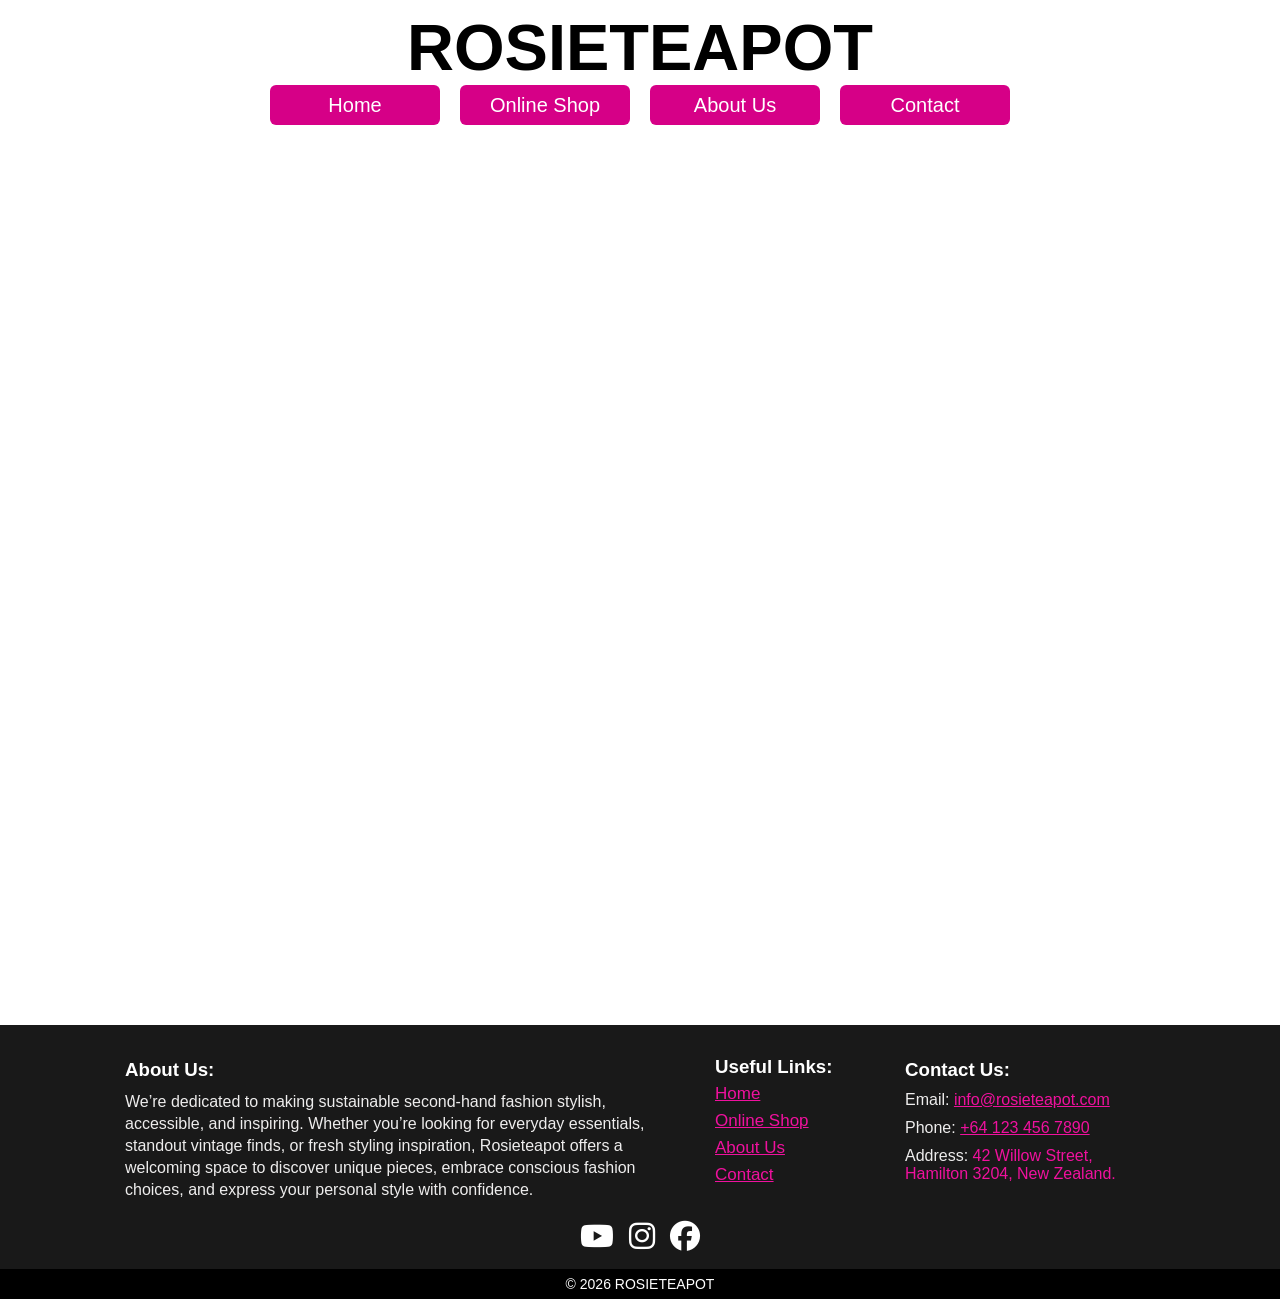
==== aboutus.html @ c1db3c0c "Version 3: Final Footer, Social Icons & New Pages + Contact Form" ====
<!DOCTYPE html>
<html lang="en">

<head>
    <!-- Linking to CSS, JavaScript and initilizing width-->
    <meta charset="UTF-8">
    <meta name="viewport" content="width=device-width, initial-scale=1.0">
    <link rel="stylesheet" href="css/style.css">
    <link rel="stylesheet" href="css/aboutpage.css">
    <link rel="stylesheet" href="https://cdnjs.cloudflare.com/ajax/libs/font-awesome/6.5.1/css/all.min.css">

    <!-- Tab Title, Icon-->
    <title>ROSIETEAPOT</title>
    <link rel="shortcut icon" href="assets/images/favicon.ico" type="image/x-icon">
</head>

<body>

    <!-- Navigation Bar Title / Logo -->
    <a class="logo" href="#">ROSIETEAPOT</a>

    <!-- Navigation Bar-->
    <header class="header">
        <a href="index.html">Home</a>
        <a href="onlineshop.html">Online Shop</a>
        <a href="#">About Us</a>
        <a href="contact.html">Contact</a>
    </header>

    <!-- Page Content-->
    <main>
       
    </main>


    <!-- Footer-->
    <footer>
        <!-- Footer Info-->
        <div class="footer-content">
            <!-- Company Info -->
            <div class="footer-about">
                <h3>About Us:</h3>
                <p>We’re dedicated to making sustainable second-hand fashion stylish, accessible, and inspiring. Whether
                    you’re looking for everyday essentials, standout vintage finds, or fresh styling inspiration,
                    Rosieteapot offers a welcoming space to discover unique pieces, embrace conscious fashion choices,
                    and express your personal style with confidence.</p>
            </div>

            <div class="footer-container">
                <!-- Page Links-->
                <div class="footer-links">
                    <h3>Useful Links:</h3>
                    <a href="index.html">Home</a>
                    <a href="onlineshop.html">Online Shop</a>
                    <a href="aboutus.html">About Us</a>
                    <a href="contact.html">Contact</a>
                </div>

                <!-- Contact Info-->
                <div class="footer-contact">
                    <h3>Contact Us:</h3>
                    <p>Email: <a href="info@rosieteapot.com">info@rosieteapot.com</a></p>
                    <p>Phone: <a href="tel:+641234567890">+64 123 456 7890</a></p>
                    <p>Address: <span id="address-text">42 Willow Street, Hamilton 3204, New Zealand.</span></p>
                </div>
            </div>
        </div>

        <div class="footer-socials">
            <a href="https://www.youtube.com/">
                <i class="fa-brands fa-youtube"></i>
            </a>

            <a href="https://www.instagram.com/?hl=en">
                <i class="fa-brands fa-instagram"></i>
            </a>

            <a href="https://www.facebook.com/">
                <i class="fa-brands fa-facebook"></i>
            </a>
        </div>

        <!-- Footer Bottom / Copyright-->
        <p class="footer-copyright">© 2026 ROSIETEAPOT</p>
    </footer>

</body>
</html>
---- css/style.css ----
/* Custom Font Face for Antipasto Pro */
@font-face {
    font-family: 'Antipasto Pro';
    src: url('AntipastoPro.woff2') format('woff2'),
        url('AntipastoPro.woff') format('woff');
    font-weight: normal;
    font-style: normal;
    font-display: swap;
}

/* Custom Font Face for Caviar Dreams */
@font-face {
    font-family: 'Caviar Dreams';
    src: url('CaviarDreams-Bold.woff2') format('woff2'),
        url('CaviarDreams-Bold.woff') format('woff');
    font-weight: bold;
    font-style: normal;
    font-display: swap;
}

/* Custom Font Face for Google Font Lato */
@font-face {
    font-family: 'Lato';
    src: url('Lato-Regular.woff2') format('woff2'),
        url('Lato-Regular.woff') format('woff');
    font-weight: normal;
    font-style: normal;
    font-display: swap;
}

/* Default Body Styling */
body {
    margin: 10px 0 0 0;
    padding: 0;
    min-height: 100vh;
    font-family: 'Lato', sans-serif;
}

/* Logo Styling */
.logo {
    display: block;
    width: fit-content;
    margin: 0 auto;

    font-family: 'Caviar Dreams', sans-serif;
    font-size: 65px;
    font-weight: bold;
    text-align: center;
    text-decoration: none;
    color: #000;

    white-space: nowrap;
}

/* Logo Hover Effect */
.logo:hover {
    transition: 0.2s;
    color: rgb(233, 11, 122);
}

/* Header Styling */
.header {
    display: flex;
    justify-content: center;
    gap: 20px;
    background-color: white;
}

/* Header Buttons Styling */
.header a {
    display: inline-flex;
    align-items: center;
    justify-content: center;
    text-decoration: none;
    color: white;
    background-color: rgb(214, 0, 135);
    font-family: 'Antipasto Pro', sans-serif;
    font-size: 20px;
    padding: 10px;
    width: 150px;
    height: 20px;
    text-align: center;
    border-radius: 6px;
}

/* Header Link Hover Effect*/
.header a:hover {
    transition: 0.3s;
    background-color: rgb(255, 0, 255);
    text-decoration: underline;
    text-decoration-thickness: 1px;
}

/* Main Content Styling */
main {
    min-height: 100vh;
}

/* Footer Styling */
footer {
    width: 100%;
    display: flex;
    flex-direction: column;
    background: rgb(25, 25, 25);
    padding: 0;
    margin: 0;
    align-items: center;
}

.footer-content {
    display: flex;
    justify-content: center;
    align-items: flex-start;
    width: min(1200px, calc(100% - 48px));
    min-height: 180px;
    padding: 34px 0px 0px 0px;
    margin: 0 auto;
    box-sizing: border-box;
}

/* Footer Content Styling */
.footer-container {
    display: flex;
    align-items: flex-start;
    gap: 40px;
    margin: 0;
    padding: 0;
    width: auto;
    max-width: 550px;
    box-sizing: border-box;
}

/* Footer Paragraph Styling */
footer p {
    color: rgb(238, 237, 237);
    text-decoration: none;
    font-family: 'lato', sans-serif;
}

/* Footer Titles Styling */
footer h3 {
    color: white;
    text-decoration: none;
    font-family: 'Lato', sans-serif;
    margin: 0;
    padding: 0;
}

/* Footer Company Info Styling */
.footer-about {
    display: flex;
    flex-direction: column;
    align-items: flex-start;
    gap: 10px;
    width: min(100%, 560px);
}

/* Footer Company Info Paragraph Styling */
.footer-about p {
    width: 550px;
    line-height: 22px;
    padding: 0;
    margin: 0;
}

/* Footer Links Styling */
.footer-links {
    display: flex;
    flex-direction: column;
    justify-content: center;
    gap: 12px;
    width: 150px;
    min-width: 150px;
    line-height: 15px;
    margin-left: 30px;
}

/* Footer Links Anchor Styling */
.footer-links a {
    text-decoration: underline;
    text-decoration-thickness: 1px;
    color: rgb(240, 17, 158);
    font-family: 'Lato', sans-serif;
    font-size: 17px;

}

.footer-links a:hover{
    color:rgb(255, 74, 165);
}


/* Footer Contact Styling */
.footer-contact {
    display: flex;
    flex-direction: column;
    justify-content: flex-start;
    align-items: flex-start;
    gap: 10px;
    width: 250px;
}

/* Footer Contact Hyperlink Styling */
.footer-contact a {
    text-decoration: underline;
    color: rgb(240, 17, 158);
    font-family: 'Lato', sans-serif;
}

.footer-contact a:hover{
    color:rgb(255, 74, 165);
}

/* Footer Contact Paragraph Styling */
.footer-contact p {
    margin: 0;
    padding: 0;
}

/* Address Styling */
#address-text {
    color: rgb(240, 17, 158);
}

/* Footer Content Styling */
.footer-socials{
    display: flex;
    align-items: center;
    justify-content: space-between;
    width: 120px;
    padding: 15px;
}

.footer-socials a{
    color: white;
    font-size: 30px;
}

.footer-socials a:hover{
    color:rgb(240, 17, 158);
    cursor: pointer;
    text-decoration: underline;
}


/* Footer Copyright Styling */
.footer-copyright {
    margin: 0;
    padding: 0;
    width: 100%;
    line-height: 30px;
    height: 30px;
    background-color: #000;
    text-align: center;
    color: white;
    font-family: 'Lato', sans-serif;
    font-size: 14px;
}
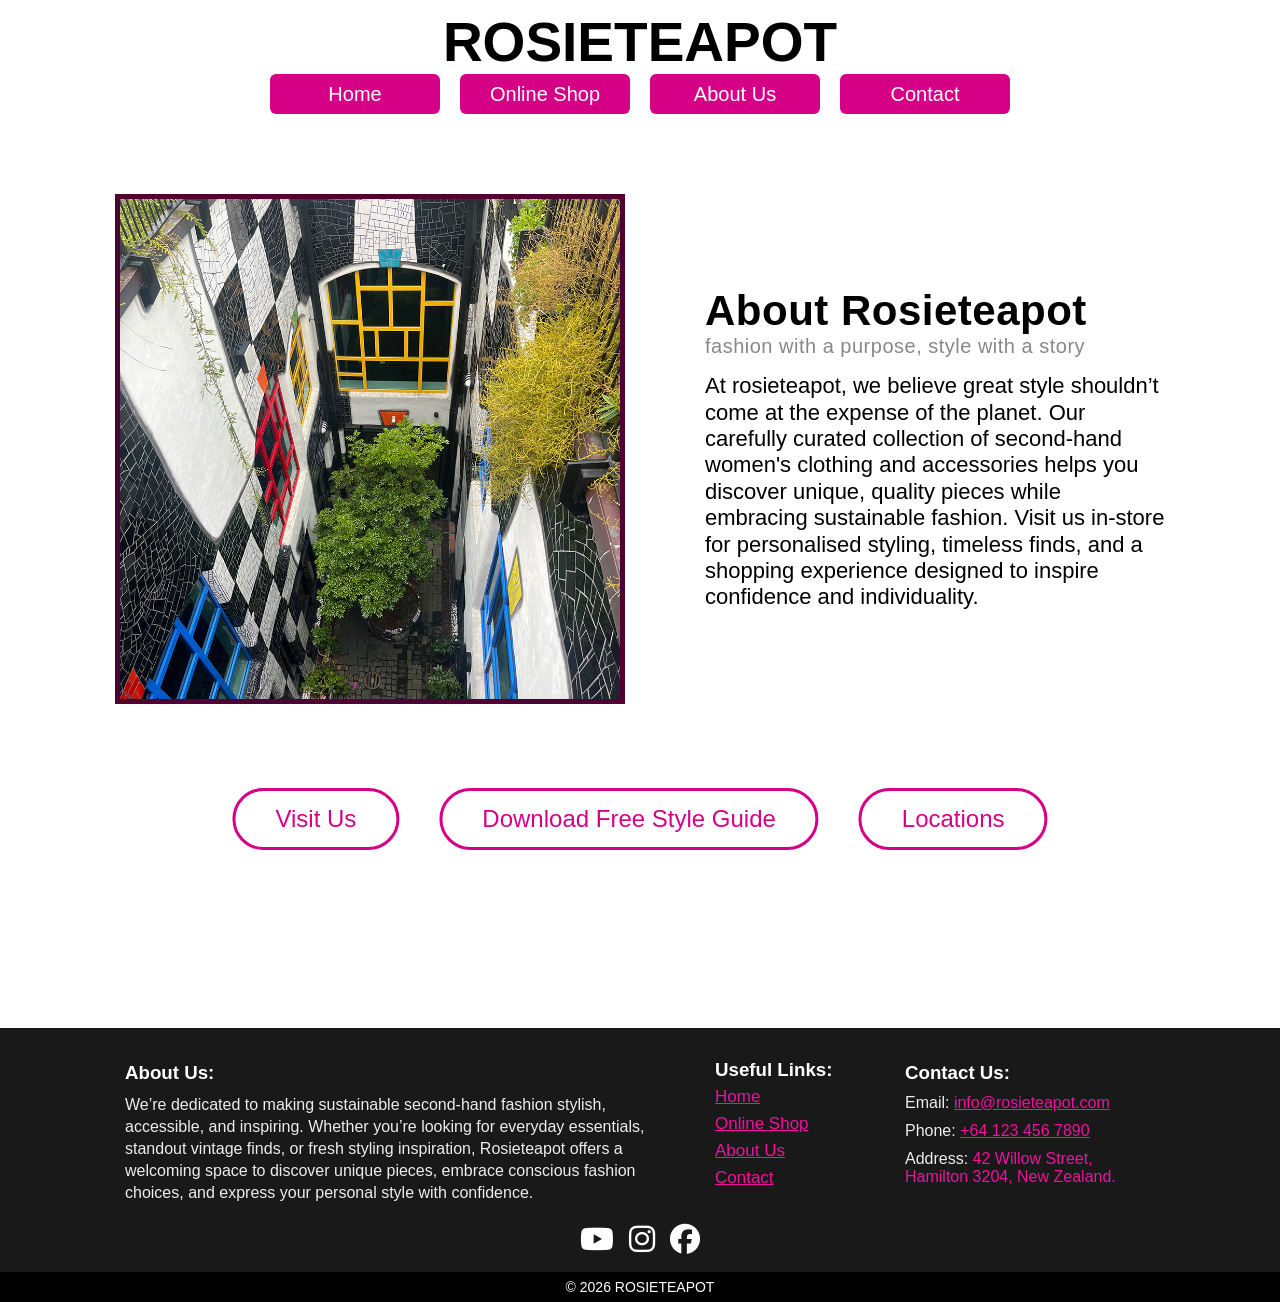
==== commit f4eda6c4: "Developed Abous Us Page Content" ====
--- a/aboutus.html
+++ b/aboutus.html
@@ -29,7 +29,34 @@
 
     <!-- Page Content-->
     <main>
-       
+        <!-- Main Content-->
+        <div class="main-container">
+            <!-- About Us Image-->
+            <div class="about-image">
+                <img src="assets/images/IMG_9988.png" alt="Image Of Idk">
+            </div>
+
+            <!-- Right Text-->
+            <div class="about-text">
+                <h2>About Rosieteapot</h2>
+                <h4>fashion with a purpose, style with a story</h4>
+                <p>At rosieteapot, we believe great style shouldn’t come
+                    at the expense of the planet. Our carefully curated
+                    collection of second-hand women's clothing and
+                    accessories helps you discover unique, quality pieces
+                    while embracing sustainable fashion. Visit us in-store
+                    for personalised styling, timeless finds, and a shopping
+                    experience designed to inspire confidence and
+                    individuality.</p>
+            </div>
+        </div>
+
+        <!-- About Us Action Buttons-->
+        <div class="about-actions">
+            <a href="#" class="about-btn">Visit Us</a>
+            <a href="#" class="about-btn">Download Free Style Guide</a>
+            <a href="#" class="about-btn">Locations</a>
+        </div>
     </main>
 
 
@@ -85,4 +112,5 @@
     </footer>
 
 </body>
+
 </html>
--- a/css/style.css
+++ b/css/style.css
@@ -28,6 +28,11 @@
     font-display: swap;
 }
 
+html, body{
+    overflow-x: hidden;
+    max-width: 100vw;
+}
+
 /* Default Body Styling */
 body {
     margin: 10px 0 0 0;
@@ -41,15 +46,14 @@
     display: block;
     width: fit-content;
     margin: 0 auto;
-
     font-family: 'Caviar Dreams', sans-serif;
-    font-size: 65px;
+    font-size: 55px;
     font-weight: bold;
     text-align: center;
     text-decoration: none;
     color: #000;
-
     white-space: nowrap;
+    transition: 0.2s;
 }
 
 /* Logo Hover Effect */
@@ -91,14 +95,10 @@
     text-decoration-thickness: 1px;
 }
 
-/* Main Content Styling */
-main {
-    min-height: 100vh;
-}
-
 /* Footer Styling */
 footer {
     width: 100%;
+    height: auto;
     display: flex;
     flex-direction: column;
     background: rgb(25, 25, 25);
@@ -207,6 +207,7 @@
     font-family: 'Lato', sans-serif;
 }
 
+/* Footer Contact Hyperlink Hover Effect */
 .footer-contact a:hover{
     color:rgb(255, 74, 165);
 }
@@ -231,11 +232,13 @@
     padding: 15px;
 }
 
+/* Socials button Styling*/
 .footer-socials a{
     color: white;
     font-size: 30px;
 }
 
+/* Social hover effect Styling */
 .footer-socials a:hover{
     color:rgb(240, 17, 158);
     cursor: pointer;
@@ -255,4 +258,8 @@
     color: white;
     font-family: 'Lato', sans-serif;
     font-size: 14px;
+}
+
+main{
+    min-height: 834px;
 }
--- a/css/aboutpage.css
+++ b/css/aboutpage.css
@@ -0,0 +1,90 @@
+/* About Section */
+.main-container {
+    display: flex;
+    align-items: center;
+    justify-content: center;
+    gap: 80px;
+    width: 100%;
+    margin-top: 80px;
+}
+
+/* About Image */
+.about-image {
+    width: 500px;
+    height: 500px;
+    border: 5px solid rgb(80, 0, 51);
+    overflow: hidden;
+    flex-shrink: 0;
+}
+
+.about-image img {
+    width: 100%;
+    height: 100%;
+    object-fit: cover;
+}
+
+/* About Text */
+.about-text {
+    width: 460px;
+}
+
+/* About Header */
+.about-text h2 {
+    color: rgb(0, 0, 0);
+    font-size: 42px;
+    letter-spacing: 0.5px;
+    padding: 0;
+    margin: 0;
+}
+
+/* About Tagline */
+.about-text h4 {
+    padding: 0;
+    margin: 0;
+    color: #888888;
+    font-size: 20px;
+    font-weight: normal;
+    letter-spacing: 0.5px;
+    text-transform: lowercase;
+}
+
+.about-text p {
+    color: rgb(0, 0, 0);
+    font-size: 22px;
+    line-height: 1.2;
+    padding: 0;
+    margin: 0;
+    margin-top: 15px;
+    width: 460px;
+}
+
+/* About Buttons */
+.about-actions {
+    position: absolute;
+    bottom: 50px;
+    left: 50%;
+    display: flex;
+    gap: 40px;
+    transform: translateX(-50%);
+}
+
+
+/* About us Buttons*/
+.about-btn {
+    padding: 14px 40px;
+    border: 3px solid rgb(214, 0, 135);
+    border-radius: 40px;
+    color: rgb(214, 0, 135);
+    background: transparent;
+    font-size: 24px;
+    text-decoration: none;
+    white-space: nowrap;
+    transition: 0.2s;
+}
+
+
+/* About Action Button Effects */
+.about-btn:hover {
+    color: white;
+    background: rgb(214, 0, 135);
+}
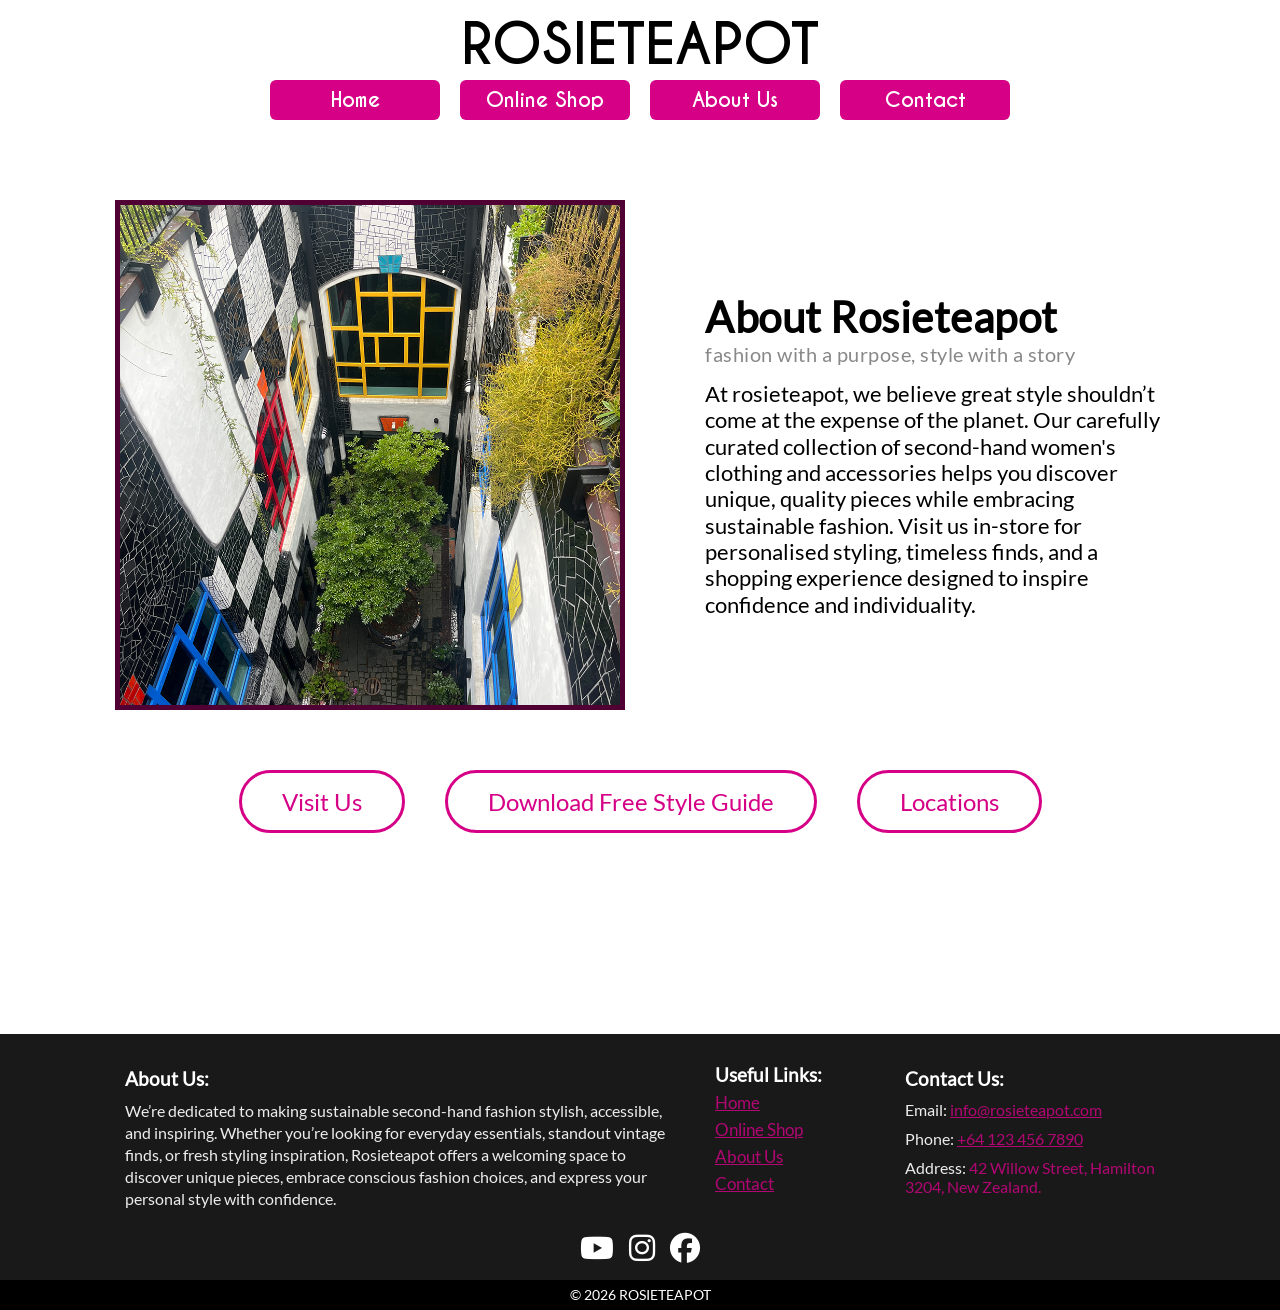
==== commit 2fad95db: "Version 14: FIxed Hover Effect On Footer + Made Logo Functional" ====
--- a/aboutus.html
+++ b/aboutus.html
@@ -17,7 +17,7 @@
 <body>
 
     <!-- Navigation Bar Title / Logo -->
-    <a class="logo" href="#">ROSIETEAPOT</a>
+    <a class="logo" href="index.html">ROSIETEAPOT</a>
 
     <!-- Navigation Bar-->
     <header class="header">
--- a/css/style.css
+++ b/css/style.css
@@ -1,8 +1,8 @@
 /* Custom Font Face for Antipasto Pro */
 @font-face {
     font-family: 'Antipasto Pro';
-    src: url('AntipastoPro.woff2') format('woff2'),
-        url('AntipastoPro.woff') format('woff');
+    src: url('../fonts/AntipastoPro.woff2') format('woff2'),
+        url('../fonts/AntipastoPro.woff') format('woff');
     font-weight: normal;
     font-style: normal;
     font-display: swap;
@@ -11,8 +11,8 @@
 /* Custom Font Face for Caviar Dreams */
 @font-face {
     font-family: 'Caviar Dreams';
-    src: url('CaviarDreams-Bold.woff2') format('woff2'),
-        url('CaviarDreams-Bold.woff') format('woff');
+    src: url('../fonts/CaviarDreams-Bold.woff2') format('woff2'),
+        url('../fonts/CaviarDreams-Bold.woff') format('woff');
     font-weight: bold;
     font-style: normal;
     font-display: swap;
@@ -21,16 +21,28 @@
 /* Custom Font Face for Google Font Lato */
 @font-face {
     font-family: 'Lato';
-    src: url('Lato-Regular.woff2') format('woff2'),
-        url('Lato-Regular.woff') format('woff');
+    src: url('../fonts/Lato-Regular.woff2') format('woff2'),
+        url('../fonts/Lato-Regular.woff') format('woff');
     font-weight: normal;
     font-style: normal;
     font-display: swap;
 }
 
+/* All elements created before and after become border box size: padding and borders count inside an element's width/height */
+*,
+*::before,
+*::after {
+    box-sizing: border-box;
+}
+
 html, body{
     overflow-x: hidden;
     max-width: 100vw;
+}
+
+/* Ensure images dont get larger than the container there in */
+img {
+    max-width: 100%;
 }
 
 /* Default Body Styling */
@@ -47,7 +59,7 @@
     width: fit-content;
     margin: 0 auto;
     font-family: 'Caviar Dreams', sans-serif;
-    font-size: 55px;
+    font-size: 3.44rem;
     font-weight: bold;
     text-align: center;
     text-decoration: none;
@@ -67,6 +79,7 @@
     display: flex;
     justify-content: center;
     gap: 20px;
+    padding: 0 1rem;
     background-color: white;
 }
 
@@ -75,14 +88,14 @@
     display: inline-flex;
     align-items: center;
     justify-content: center;
+    flex: 0 1 170px;
+    height: 40px;
+    padding: 0 10px;
     text-decoration: none;
     color: white;
     background-color: rgb(214, 0, 135);
-    font-family: 'Antipasto Pro', sans-serif;
-    font-size: 20px;
-    padding: 10px;
-    width: 150px;
-    height: 20px;
+    font-family: 'Caviar Dreams', sans-serif;
+    font-size: 1.25rem;
     text-align: center;
     border-radius: 6px;
 }
@@ -115,7 +128,6 @@
     min-height: 180px;
     padding: 34px 0px 0px 0px;
     margin: 0 auto;
-    box-sizing: border-box;
 }
 
 /* Footer Content Styling */
@@ -127,14 +139,13 @@
     padding: 0;
     width: auto;
     max-width: 550px;
-    box-sizing: border-box;
 }
 
 /* Footer Paragraph Styling */
 footer p {
     color: rgb(238, 237, 237);
     text-decoration: none;
-    font-family: 'lato', sans-serif;
+    font-family: 'Lato', sans-serif;
 }
 
 /* Footer Titles Styling */
@@ -157,10 +168,12 @@
 
 /* Footer Company Info Paragraph Styling */
 .footer-about p {
-    width: 550px;
+    width: 100%;
+    max-width: 550px;
     line-height: 22px;
     padding: 0;
     margin: 0;
+    font-family: 'Lato', sans-serif;
 }
 
 /* Footer Links Styling */
@@ -179,14 +192,13 @@
 .footer-links a {
     text-decoration: underline;
     text-decoration-thickness: 1px;
-    color: rgb(240, 17, 158);
-    font-family: 'Lato', sans-serif;
-    font-size: 17px;
-
+    color: rgb(177, 7, 115);
+    font-family: 'Lato', sans-serif;
+    font-size: 1.06rem;
 }
 
 .footer-links a:hover{
-    color:rgb(255, 74, 165);
+    color:rgb(255, 128, 191);
 }
 
 
@@ -203,7 +215,7 @@
 /* Footer Contact Hyperlink Styling */
 .footer-contact a {
     text-decoration: underline;
-    color: rgb(240, 17, 158);
+    color: rgb(177, 7, 115);
     font-family: 'Lato', sans-serif;
 }
 
@@ -220,7 +232,13 @@
 
 /* Address Styling */
 #address-text {
-    color: rgb(240, 17, 158);
+    color: rgb(177, 7, 115);
+}
+
+#address-text:hover {
+    color:rgb(255, 74, 165);
+    cursor: pointer;
+    text-decoration: underline;
 }
 
 /* Footer Content Styling */
@@ -228,14 +246,14 @@
     display: flex;
     align-items: center;
     justify-content: space-between;
-    width: 120px;
+    width: 150px;
     padding: 15px;
 }
 
 /* Socials button Styling*/
 .footer-socials a{
     color: white;
-    font-size: 30px;
+    font-size: 1.875rem;
 }
 
 /* Social hover effect Styling */
@@ -257,9 +275,84 @@
     text-align: center;
     color: white;
     font-family: 'Lato', sans-serif;
-    font-size: 14px;
+    font-size: 0.875rem;
 }
 
 main{
     min-height: 834px;
+}
+
+
+/* ---------- Tablet / small laptop ---------- */
+@media (max-width: 1024px) {
+    /* Stack the footer sections */
+    .footer-content {
+        flex-direction: column;
+        align-items: stretch;
+        gap: 30px;
+        padding-bottom: 20px;
+    }
+
+    .footer-about {
+        width: 100%;
+    }
+
+    .footer-about p {
+        max-width: 100%;
+    }
+
+    .footer-container {
+        width: 100%;
+        max-width: none;
+        flex-wrap: wrap;
+        gap: 30px 60px;
+    }
+
+    .footer-links {
+        margin-left: 0;
+    }
+}
+
+
+/* ---------- Tablet portrait / large phone ---------- */
+@media (max-width: 768px) {
+    .logo {
+        font-size: 2.5rem;
+    }
+
+    /* Header buttons turn into 2 per row */
+    .header {
+        flex-wrap: wrap;
+        gap: 10px;
+    }
+
+    .header a {
+        flex: 1 1 40%;
+        max-width: 250px;
+        font-size: 1.13rem;
+    }
+}
+
+
+/* ---------- Phone ---------- */
+@media (max-width: 480px) {
+    .logo {
+        font-size: 9vw;
+    }
+
+    .header a {
+        font-size: 1rem;
+    }
+
+    /* Footer columns stack fully */
+    .footer-container {
+        flex-direction: column;
+        gap: 25px;
+    }
+
+    .footer-links,
+    .footer-contact {
+        width: 100%;
+        min-width: 0;
+    }
 }
--- a/css/aboutpage.css
+++ b/css/aboutpage.css
@@ -6,35 +6,39 @@
     gap: 80px;
     width: 100%;
     margin-top: 80px;
+    padding: 0 1.5rem;
 }
 
 /* About Image */
 .about-image {
-    width: 500px;
-    height: 500px;
+    width: 45%;
+    max-width: 510px;
     border: 5px solid rgb(80, 0, 51);
     overflow: hidden;
     flex-shrink: 0;
 }
 
 .about-image img {
+    display: block;
     width: 100%;
-    height: 100%;
+    aspect-ratio: 1 / 1;
     object-fit: cover;
 }
 
 /* About Text */
 .about-text {
-    width: 460px;
+    flex: 1;
+    max-width: 460px;
 }
 
 /* About Header */
 .about-text h2 {
     color: rgb(0, 0, 0);
-    font-size: 42px;
+    font-size: 2.625rem;
     letter-spacing: 0.5px;
     padding: 0;
     margin: 0;
+    font-family: 'Lato', sans-serif;
 }
 
 /* About Tagline */
@@ -42,30 +46,32 @@
     padding: 0;
     margin: 0;
     color: #888888;
-    font-size: 20px;
+    font-size: 1.25rem;
     font-weight: normal;
     letter-spacing: 0.5px;
     text-transform: lowercase;
+    font-family: 'Lato', sans-serif;
 }
 
 .about-text p {
     color: rgb(0, 0, 0);
-    font-size: 22px;
+    font-size: 1.375rem;
     line-height: 1.2;
     padding: 0;
     margin: 0;
     margin-top: 15px;
-    width: 460px;
+    font-family: 'Lato', sans-serif;
 }
 
-/* About Buttons */
+/* About Buttons (normal flow under the content) */
 .about-actions {
-    position: absolute;
-    bottom: 50px;
-    left: 50%;
     display: flex;
-    gap: 40px;
-    transform: translateX(-50%);
+    flex-wrap: wrap;
+    justify-content: center;
+    gap: 20px 40px;
+    margin: 60px 0 50px;
+    padding: 0 1.5rem;
+    font-family: 'Lato', sans-serif;
 }
 
 
@@ -76,7 +82,7 @@
     border-radius: 40px;
     color: rgb(214, 0, 135);
     background: transparent;
-    font-size: 24px;
+    font-size: 1.5rem;
     text-decoration: none;
     white-space: nowrap;
     transition: 0.2s;
@@ -88,3 +94,93 @@
     color: white;
     background: rgb(214, 0, 135);
 }
+
+
+/* ---------- Tablet / small laptop ---------- */
+@media (max-width: 1024px) {
+    .main-container {
+        gap: 40px;
+    }
+
+    .about-text h2 {
+        font-size: 2.25rem;
+    }
+
+    .about-text p {
+        font-size: 1.2rem;
+    }
+
+    .about-actions {
+        gap: 15px 20px;
+    }
+
+    .about-btn {
+        font-size: 1.25rem;
+        padding: 12px 28px;
+    }
+}
+
+
+/* ---------- Tablet portrait / large phone ---------- */
+@media (max-width: 768px) {
+    /* Image above text again */
+    .main-container {
+        flex-direction: column;
+        gap: 30px;
+        margin-top: 40px;
+    }
+
+    .about-image {
+        width: 80%;
+        max-width: 400px;
+    }
+
+    .about-text {
+        flex: none;
+        width: 100%;
+        max-width: 600px;
+    }
+
+    .about-text h2 {
+        font-size: 2rem;
+    }
+
+    .about-text h4,
+    .about-text p {
+        font-size: 1.13rem;
+    }
+
+    /* Buttons stack full width */
+    .about-actions {
+        flex-direction: column;
+        align-items: center;
+        gap: 15px;
+        margin-top: 40px;
+    }
+
+    .about-btn {
+        width: 100%;
+        max-width: 360px;
+        padding: 12px 20px;
+        font-size: 1.13rem;
+        text-align: center;
+        white-space: normal;
+    }
+}
+
+
+/* ---------- Phone ---------- */
+@media (max-width: 480px) {
+    .about-image {
+        width: 90%;
+    }
+
+    .about-text h2 {
+        font-size: 1.75rem;
+    }
+
+    .about-text h4,
+    .about-text p {
+        font-size: 1rem;
+    }
+}
